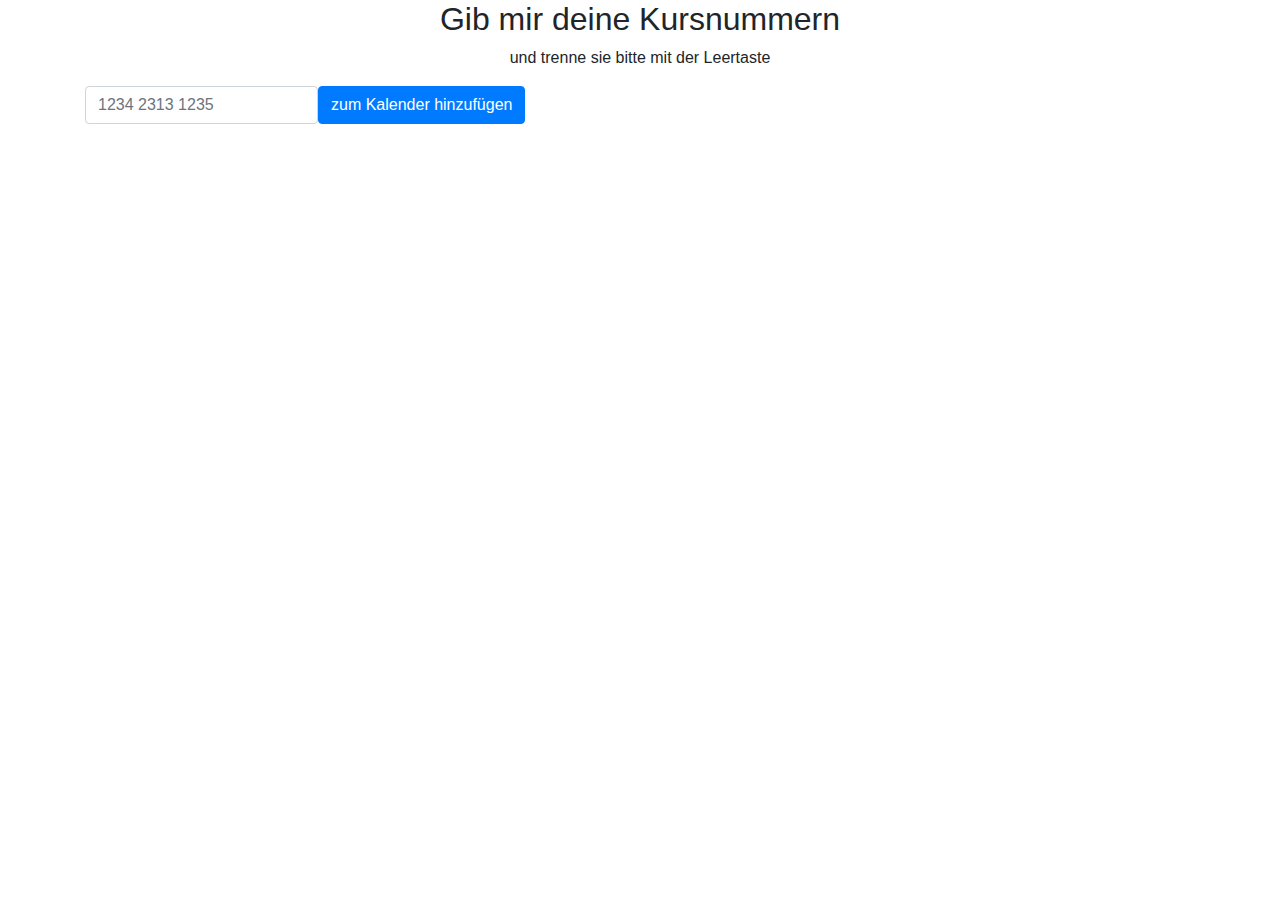
==== templates/index.html @ 7c3c4ec6 "init" ====
<!DOCTYPE html>
<html>

<head>
    <meta charset="utf-8">
    <meta name="viewport" content="width=device-width, initial-scale=1.0, shrink-to-fit=no">
    <title>VV2CAL</title>
    <link rel="stylesheet" href="https://cdnjs.cloudflare.com/ajax/libs/twitter-bootstrap/4.5.2/css/bootstrap.min.css">
    <link rel="stylesheet" href="static/css/Newsletter-Subscription-Form.css">
    <link rel="stylesheet" href="static/css/styles.css">
</head>

<body>
    <div class="newsletter-subscribe">
        <div class="container">
            <div class="intro">
                <h2 class="text-center">Gib mir deine Kursnummern</h2>
                <p class="text-center">und trenne sie bitte mit der Leertaste</p>
            </div>
            <form class="form-inline" method="post">
                <div class="form-group"><input class="form-control" name="course" placeholder="1234 2313 1235"></div>
                <div class="form-group"><button class="btn btn-primary" type="submit">zum Kalender hinzufügen</button>
                </div>
            </form>
        </div>
    </div>
    <script src="https://cdnjs.cloudflare.com/ajax/libs/jquery/3.5.1/jquery.min.js"></script>
    <script src="https://cdnjs.cloudflare.com/ajax/libs/twitter-bootstrap/4.5.2/js/bootstrap.bundle.min.js"></script>
</body>

</html>
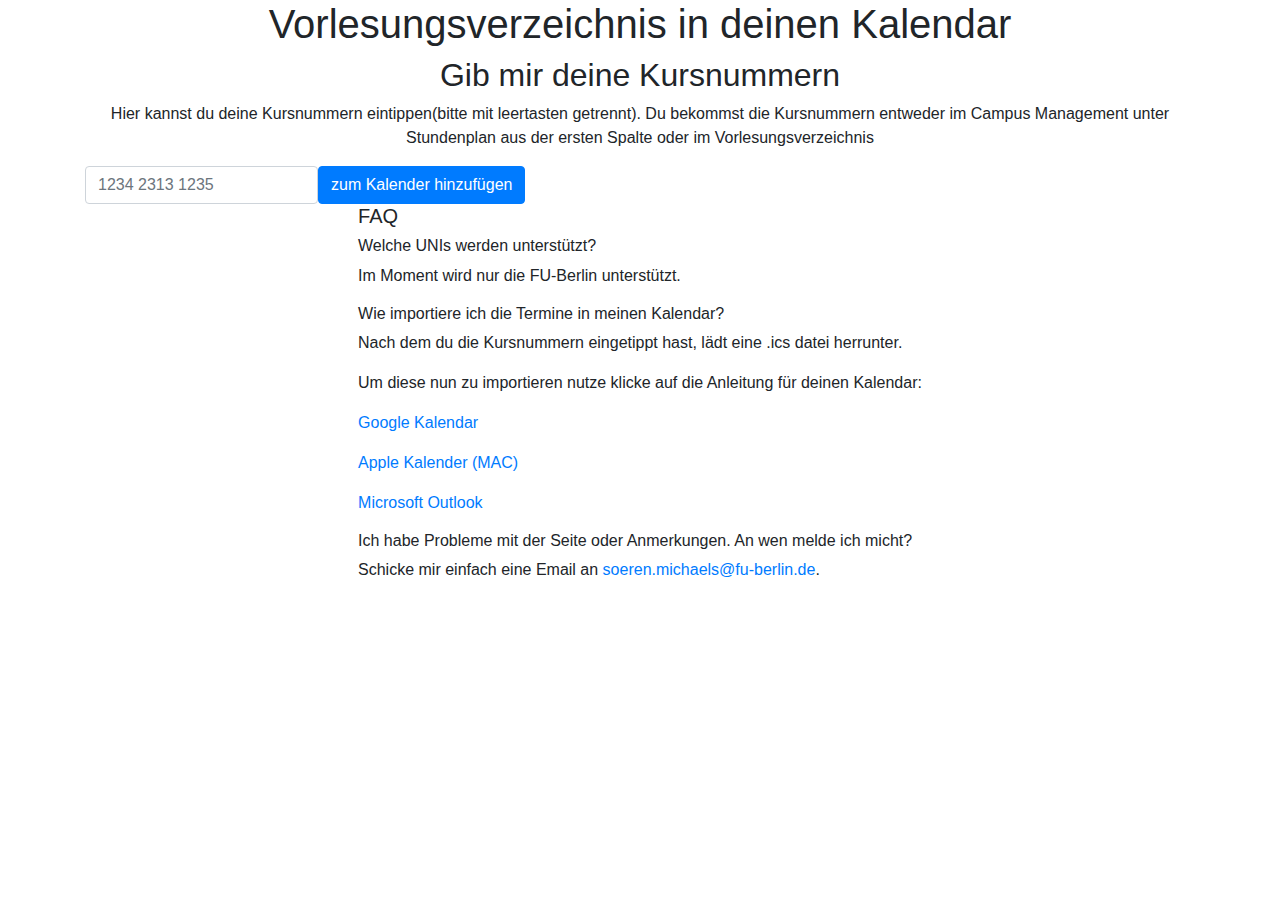
==== commit cd1c59e2: "update" ====
--- a/templates/index.html
+++ b/templates/index.html
@@ -11,11 +11,14 @@
 </head>
 
 <body>
+    <div class="d-flex justify-content-center">
+    <h1>Vorlesungsverzeichnis in deinen Kalendar</h1>
+    </div>
     <div class="newsletter-subscribe">
         <div class="container">
             <div class="intro">
                 <h2 class="text-center">Gib mir deine Kursnummern</h2>
-                <p class="text-center">und trenne sie bitte mit der Leertaste</p>
+                <p class="text-center">Hier kannst du deine Kursnummern eintippen(bitte mit leertasten getrennt). Du bekommst die Kursnummern entweder im Campus Management unter Stundenplan aus der ersten Spalte oder im Vorlesungsverzeichnis</p>
             </div>
             <form class="form-inline" method="post">
                 <div class="form-group"><input class="form-control" name="course" placeholder="1234 2313 1235"></div>
@@ -24,6 +27,22 @@
             </form>
         </div>
     </div>
+    <div class="container d-flex justify-content-center" >
+    <div>
+
+<h5 id="faq">FAQ</h5>
+<h6 id="welche-unis-werden-unterstützt">Welche UNIs werden unterstützt?</h6>
+<p>Im Moment wird nur die FU-Berlin unterstützt.</p>
+<h6 id="wie-importiere-ich-die-termine-in-meinen-kalendar">Wie importiere ich die Termine in meinen Kalendar?</h6>
+<p>Nach dem du die Kursnummern eingetippt hast, lädt eine .ics datei herrunter.</p>
+<p>Um diese nun zu importieren nutze klicke auf die Anleitung für deinen Kalendar:</p>
+<p><a href="https://support.google.com/calendar/answer/37118">Google Kalendar</a></p>
+<p><a href="https://support.apple.com/de-de/guide/calendar/icl1023/mac">Apple Kalender (MAC)</a></p>
+<p><a href="https://support.microsoft.com/de-de/office/importieren-oder-abonnieren-eines-kalenders-in-outlook-com-cff1429c-5af6-41ec-a5b4-74f2c278e98c">Microsoft Outlook</a></p>
+<h6 id="ich-habe-probleme-mit-der-seite-oder-anmerkungen.-an-wen-melde-ich-micht">Ich habe Probleme mit der Seite oder Anmerkungen. An wen melde ich micht?</h6>
+<p>Schicke mir einfach eine Email an <a href="mailto:soeren.michaels@fu-berlin.de" class="email">soeren.michaels@fu-berlin.de</a>.</p>
+</div>
+    </div>
     <script src="https://cdnjs.cloudflare.com/ajax/libs/jquery/3.5.1/jquery.min.js"></script>
     <script src="https://cdnjs.cloudflare.com/ajax/libs/twitter-bootstrap/4.5.2/js/bootstrap.bundle.min.js"></script>
 </body>
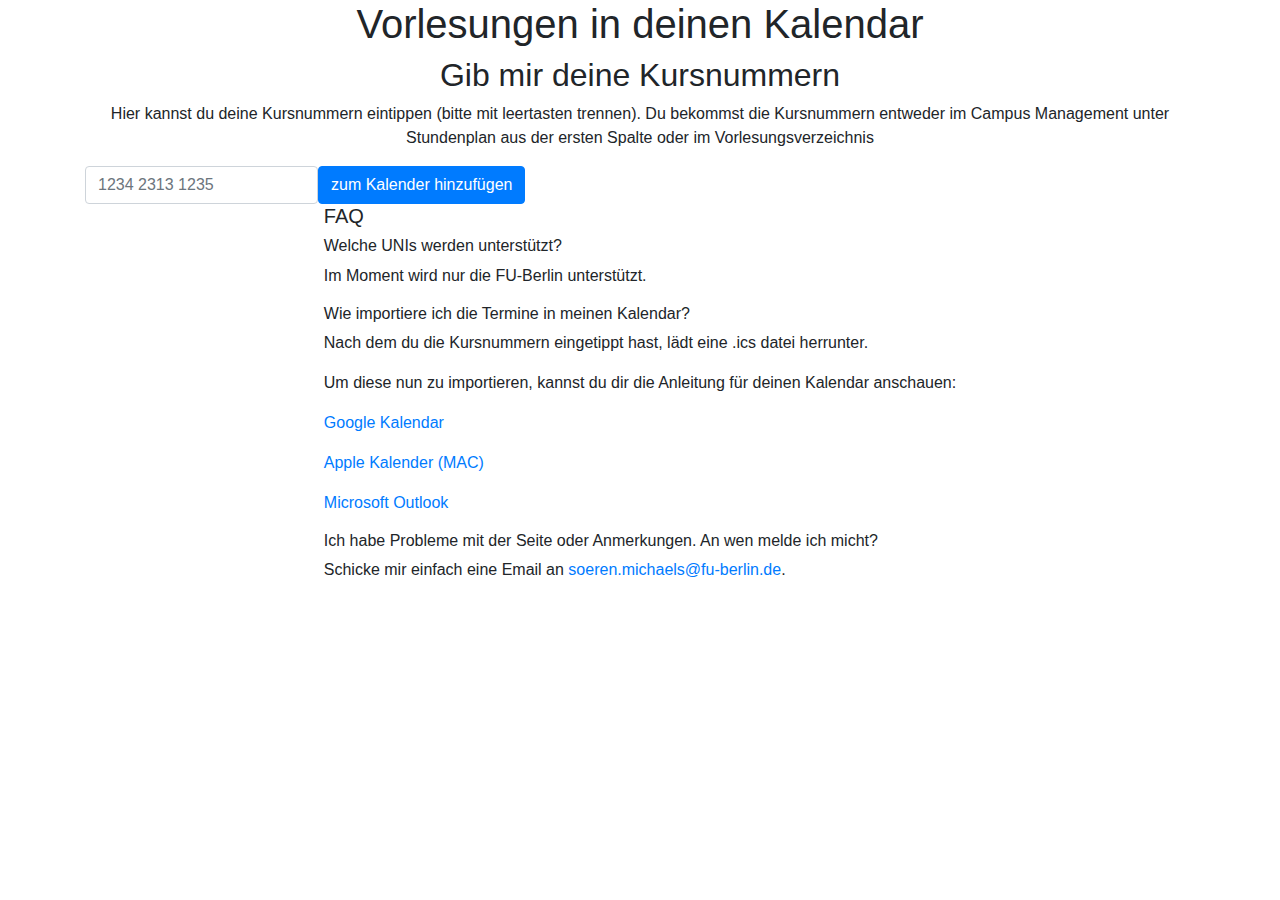
==== commit 7ba75c2f: "changed text" ====
--- a/templates/index.html
+++ b/templates/index.html
@@ -12,13 +12,15 @@
 
 <body>
     <div class="d-flex justify-content-center">
-    <h1>Vorlesungsverzeichnis in deinen Kalendar</h1>
+        <h1>Vorlesungen in deinen Kalendar</h1>
     </div>
     <div class="newsletter-subscribe">
         <div class="container">
             <div class="intro">
                 <h2 class="text-center">Gib mir deine Kursnummern</h2>
-                <p class="text-center">Hier kannst du deine Kursnummern eintippen(bitte mit leertasten getrennt). Du bekommst die Kursnummern entweder im Campus Management unter Stundenplan aus der ersten Spalte oder im Vorlesungsverzeichnis</p>
+                <p class="text-center">Hier kannst du deine Kursnummern eintippen (bitte mit leertasten trennen). Du
+                    bekommst die Kursnummern entweder im Campus Management unter Stundenplan aus der ersten Spalte oder
+                    im Vorlesungsverzeichnis</p>
             </div>
             <form class="form-inline" method="post">
                 <div class="form-group"><input class="form-control" name="course" placeholder="1234 2313 1235"></div>
@@ -27,21 +29,26 @@
             </form>
         </div>
     </div>
-    <div class="container d-flex justify-content-center" >
-    <div>
+    <div class="container d-flex justify-content-center">
+        <div>
 
-<h5 id="faq">FAQ</h5>
-<h6 id="welche-unis-werden-unterstützt">Welche UNIs werden unterstützt?</h6>
-<p>Im Moment wird nur die FU-Berlin unterstützt.</p>
-<h6 id="wie-importiere-ich-die-termine-in-meinen-kalendar">Wie importiere ich die Termine in meinen Kalendar?</h6>
-<p>Nach dem du die Kursnummern eingetippt hast, lädt eine .ics datei herrunter.</p>
-<p>Um diese nun zu importieren nutze klicke auf die Anleitung für deinen Kalendar:</p>
-<p><a href="https://support.google.com/calendar/answer/37118">Google Kalendar</a></p>
-<p><a href="https://support.apple.com/de-de/guide/calendar/icl1023/mac">Apple Kalender (MAC)</a></p>
-<p><a href="https://support.microsoft.com/de-de/office/importieren-oder-abonnieren-eines-kalenders-in-outlook-com-cff1429c-5af6-41ec-a5b4-74f2c278e98c">Microsoft Outlook</a></p>
-<h6 id="ich-habe-probleme-mit-der-seite-oder-anmerkungen.-an-wen-melde-ich-micht">Ich habe Probleme mit der Seite oder Anmerkungen. An wen melde ich micht?</h6>
-<p>Schicke mir einfach eine Email an <a href="mailto:soeren.michaels@fu-berlin.de" class="email">soeren.michaels@fu-berlin.de</a>.</p>
-</div>
+            <h5 id="faq">FAQ</h5>
+            <h6 id="welche-unis-werden-unterstützt">Welche UNIs werden unterstützt?</h6>
+            <p>Im Moment wird nur die FU-Berlin unterstützt.</p>
+            <h6 id="wie-importiere-ich-die-termine-in-meinen-kalendar">Wie importiere ich die Termine in meinen
+                Kalendar?</h6>
+            <p>Nach dem du die Kursnummern eingetippt hast, lädt eine .ics datei herrunter.</p>
+            <p>Um diese nun zu importieren, kannst du dir die Anleitung für deinen Kalendar anschauen:</p>
+            <p><a href="https://support.google.com/calendar/answer/37118">Google Kalendar</a></p>
+            <p><a href="https://support.apple.com/de-de/guide/calendar/icl1023/mac">Apple Kalender (MAC)</a></p>
+            <p><a
+                    href="https://support.microsoft.com/de-de/office/importieren-oder-abonnieren-eines-kalenders-in-outlook-com-cff1429c-5af6-41ec-a5b4-74f2c278e98c">Microsoft
+                    Outlook</a></p>
+            <h6 id="ich-habe-probleme-mit-der-seite-oder-anmerkungen.-an-wen-melde-ich-micht">Ich habe Probleme mit der
+                Seite oder Anmerkungen. An wen melde ich micht?</h6>
+            <p>Schicke mir einfach eine Email an <a href="mailto:soeren.michaels@fu-berlin.de"
+                    class="email">soeren.michaels@fu-berlin.de</a>.</p>
+        </div>
     </div>
     <script src="https://cdnjs.cloudflare.com/ajax/libs/jquery/3.5.1/jquery.min.js"></script>
     <script src="https://cdnjs.cloudflare.com/ajax/libs/twitter-bootstrap/4.5.2/js/bootstrap.bundle.min.js"></script>
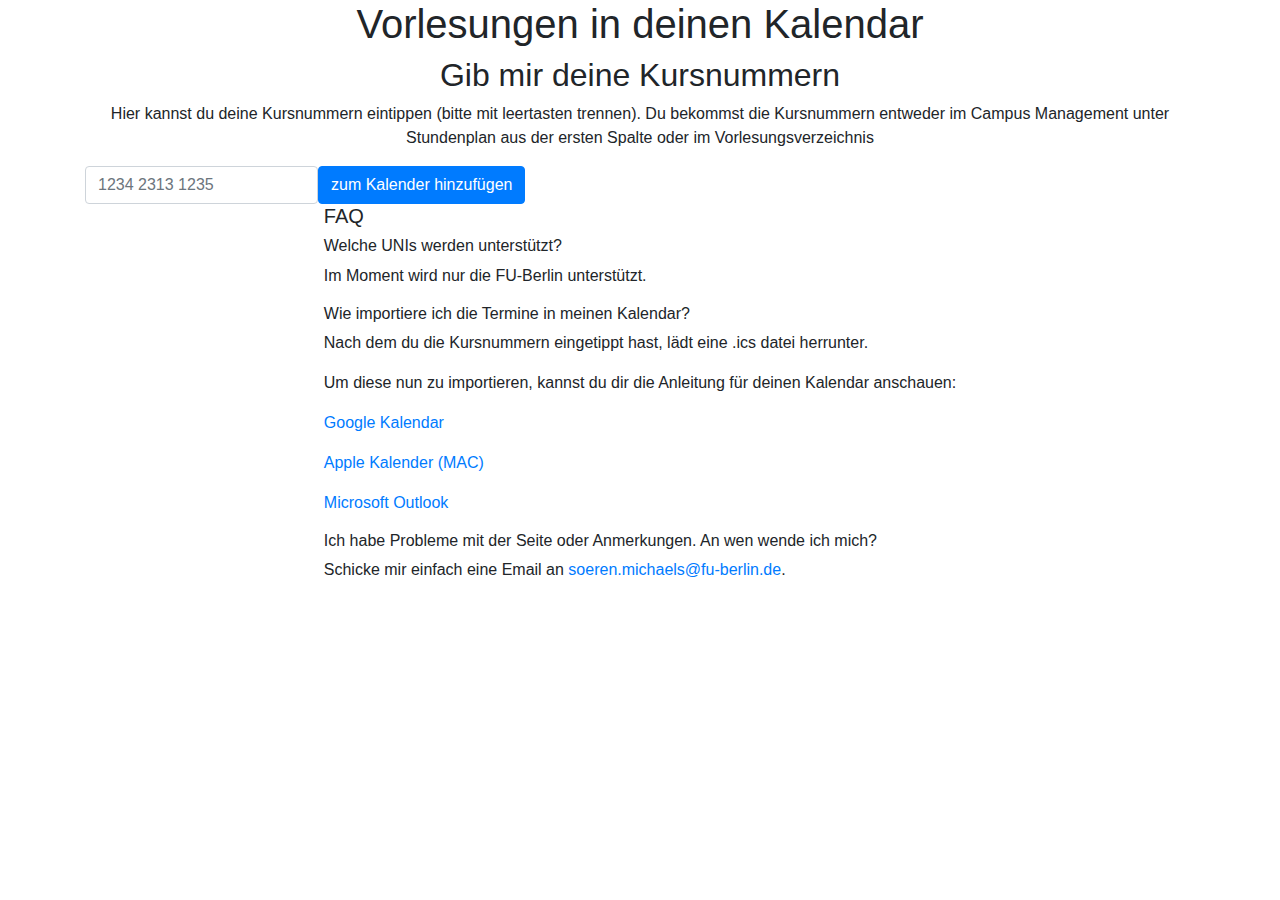
==== commit 5244f6a6: "changed text again" ====
--- a/templates/index.html
+++ b/templates/index.html
@@ -45,7 +45,7 @@
                     href="https://support.microsoft.com/de-de/office/importieren-oder-abonnieren-eines-kalenders-in-outlook-com-cff1429c-5af6-41ec-a5b4-74f2c278e98c">Microsoft
                     Outlook</a></p>
             <h6 id="ich-habe-probleme-mit-der-seite-oder-anmerkungen.-an-wen-melde-ich-micht">Ich habe Probleme mit der
-                Seite oder Anmerkungen. An wen melde ich micht?</h6>
+                Seite oder Anmerkungen. An wen wende ich mich?</h6>
             <p>Schicke mir einfach eine Email an <a href="mailto:soeren.michaels@fu-berlin.de"
                     class="email">soeren.michaels@fu-berlin.de</a>.</p>
         </div>
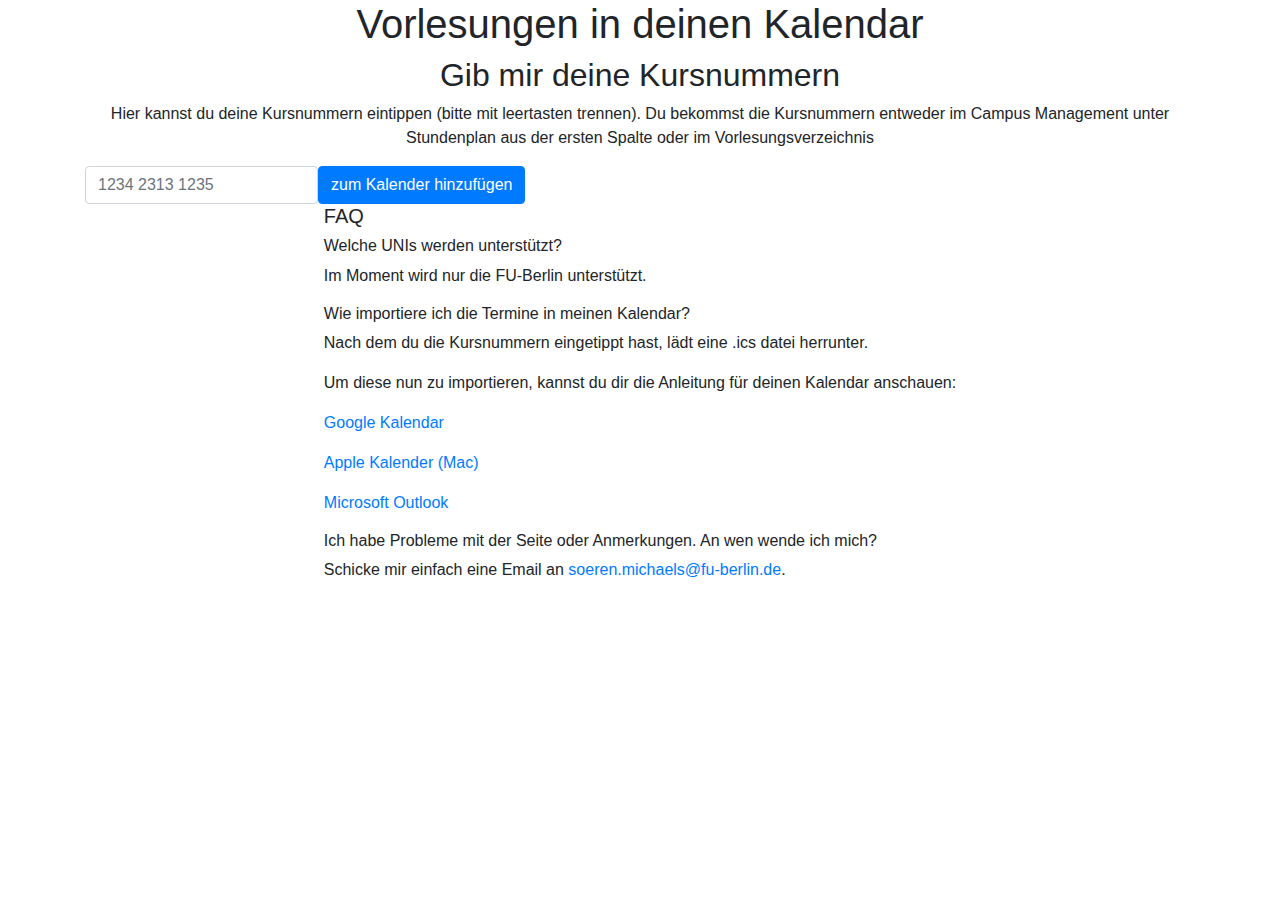
==== commit 044d4deb: "mac" ====
--- a/templates/index.html
+++ b/templates/index.html
@@ -40,7 +40,7 @@
             <p>Nach dem du die Kursnummern eingetippt hast, lädt eine .ics datei herrunter.</p>
             <p>Um diese nun zu importieren, kannst du dir die Anleitung für deinen Kalendar anschauen:</p>
             <p><a href="https://support.google.com/calendar/answer/37118">Google Kalendar</a></p>
-            <p><a href="https://support.apple.com/de-de/guide/calendar/icl1023/mac">Apple Kalender (MAC)</a></p>
+            <p><a href="https://support.apple.com/de-de/guide/calendar/icl1023/mac">Apple Kalender (Mac)</a></p>
             <p><a
                     href="https://support.microsoft.com/de-de/office/importieren-oder-abonnieren-eines-kalenders-in-outlook-com-cff1429c-5af6-41ec-a5b4-74f2c278e98c">Microsoft
                     Outlook</a></p>
